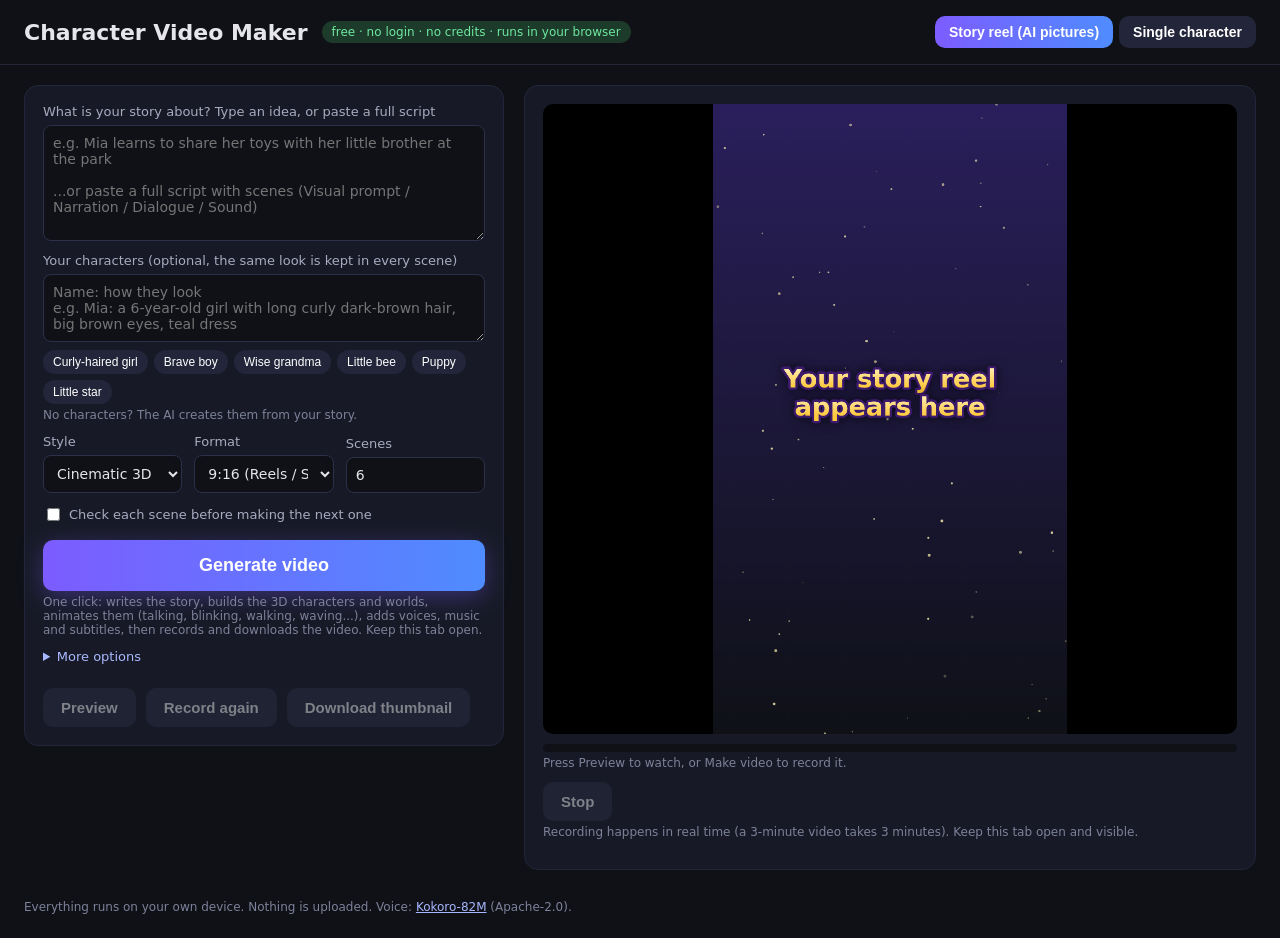
==== index.html @ 71a74d01 "Add real-time 3D animated characters and worlds (Three.js); voice failure no longer stops the video " ====
<!DOCTYPE html>
<html lang="en">
<head>
<meta charset="UTF-8" />
<meta name="viewport" content="width=device-width, initial-scale=1" />
<title>Character Video Maker - free, in your browser</title>
<meta name="description" content="Make talking character videos for free: cartoon characters or your own photo, AI voice, mouth movement, music. Runs in your browser." />
<link rel="stylesheet" href="style.css" />
</head>
<body>
<header>
  <h1>Character Video Maker</h1>
  <span class="badge">free &middot; no login &middot; no credits &middot; runs in your browser</span>
  <nav class="tabs">
    <button type="button" id="tab_story" class="tab active">Story reel (AI pictures)</button>
    <button type="button" id="tab_single" class="tab">Single character</button>
  </nav>
</header>

<main>
  <section class="card form" id="story_section">
    <label>What is your story about? Type an idea, or paste a full script
      <textarea id="st_script" rows="6" placeholder="e.g. Mia learns to share her toys with her little brother at the park&#10;&#10;...or paste a full script with scenes (Visual prompt / Narration / Dialogue / Sound)"></textarea>
    </label>
    <label>Your characters (optional, the same look is kept in every scene)
      <textarea id="st_chars" rows="3" placeholder="Name: how they look&#10;e.g. Mia: a 6-year-old girl with long curly dark-brown hair, big brown eyes, teal dress"></textarea>
    </label>
    <div class="chips" id="st_presets"></div>
    <p class="hint">No characters? The AI creates them from your story.</p>
    <div class="row">
      <label>Style <select id="st_style"></select></label>
      <label>Format <select id="st_format">
        <option value="9:16">9:16 (Reels / Shorts)</option>
        <option value="16:9">16:9 (YouTube)</option>
        <option value="1:1">1:1 (Square)</option>
      </select></label>
      <label>Scenes <input id="st_count" type="number" min="2" max="15" value="6" /></label>
    </div>
    <label class="check"><input id="st_step" type="checkbox" /> Check each scene before making the next one</label>
    <button type="button" id="st_generate" class="big">Generate video</button>
    <p class="hint">One click: writes the story, builds the 3D characters and worlds, animates them (talking, blinking, walking,
      waving...), adds voices, music and subtitles, then records and downloads the video. Keep this tab open.</p>

    <details>
      <summary>More options</summary>
      <div class="row">
        <label>Pictures <select id="st_source">
          <option value="3d" selected>Real-time 3D animated characters (works on any network)</option>
          <option value="ai">AI pictures, still images (pollinations.ai)</option>
          <option value="upload">I will upload my own pictures</option>
        </select></label>
        <label>Look seed <input id="st_seed" type="number" value="7" title="Same number = same look. Change for different pictures." /></label>
      </div>
      <div class="row">
        <button type="button" id="st_example" class="secondary small">Use example story</button>
        <button type="button" id="st_prepare" class="secondary small">Only create scenes (edit before recording)</button>
      </div>
    </details>

    <div id="st_plan" class="hidden">
      <div class="row">
        <label>Title shown at the start <input id="st_title" /></label>
        <label>Ending text <input id="st_end" /></label>
      </div>
      <fieldset>
        <legend>Characters &amp; voices</legend>
        <label>Narrator voice <select id="st_narrator"></select></label>
        <div id="st_cast"></div>
      </fieldset>
      <fieldset>
        <legend>Look &amp; sound</legend>
        <div class="row">
          <label>Music <select id="st_music">
            <option value="auto">Auto (from each scene's Sound)</option>
            <option value="magical">Magical</option><option value="happy">Happy</option>
            <option value="calm">Calm</option><option value="epic">Epic</option><option value="none">None</option>
          </select></label>
          <label>Min. seconds per scene <input id="st_min" type="number" min="2" max="30" value="4" /></label>
        </div>
        <div class="row wrap">
          <label class="check"><input id="st_cinematic" type="checkbox" checked /> Cinematic look (light, vignette, film grain)</label>
          <label class="check"><input id="st_captions" type="checkbox" checked /> Subtitles</label>
          <label class="check"><input id="st_sparkles" type="checkbox" checked /> Magic sparkles</label>
          <label class="check"><input id="st_sfx" type="checkbox" checked /> Sparkle sounds</label>
          <label class="check"><input id="st_use_timing" type="checkbox" checked /> Use scene times from script</label>
        </div>
      </fieldset>
      <h2>Scenes</h2>
      <div id="st_scenes"></div>
    </div>
    <p class="hint" id="st_ready"></p>
    <div class="buttons">
      <button type="button" id="st_preview" class="secondary" disabled>Preview</button>
      <button type="button" id="st_record" class="secondary" disabled>Record again</button>
      <button type="button" id="st_thumb" class="secondary" disabled>Download thumbnail</button>
    </div>
  </section>

  <section class="card form hidden" id="single_section">
    <label>Describe your video
      <textarea id="prompt" rows="2" placeholder="e.g. a happy robot dancing in the city at night"></textarea>
    </label>
    <p class="hint" id="agent_info"></p>

    <fieldset>
      <legend>Character</legend>
      <label class="upload">
        <span class="upload-title">Upload your own character picture</span>
        <span class="hint">A photo of you, a drawing, a cartoon, a toy or a pet. JPG or PNG (transparent PNG works best).</span>
        <input id="photo" type="file" accept="image/*" />
      </label>
      <div id="photo_box" class="hidden">
        <label>How to show your picture <select id="photo_style">
          <option value="cutout">Character on a background (moves, dances, walks)</option>
          <option value="full">Talking photo (fills the whole screen)</option>
        </select></label>
        <div id="cutout_opts" class="row">
          <label class="check"><input id="remove_bg" type="checkbox" checked /> Remove plain background</label>
          <label>Strength <input id="bg_tol" type="range" min="10" max="120" value="45" /></label>
        </div>
        <label class="check"><input id="mouth_on" type="checkbox" checked /> Move the mouth when talking</label>
        <p class="hint" id="mouth_hint">Click on the <b>mouth</b> in your picture below, then adjust the mouth width.</p>
        <canvas id="photo_setup"></canvas>
        <label id="mouth_w_box">Mouth width <input id="mouth_w" type="range" min="0.04" max="0.4" step="0.005" value="0.16" /></label>
        <button type="button" id="photo_clear" class="link">Remove my picture (use a cartoon character instead)</button>
      </div>
      <div id="cartoon_box">
        <label>...or choose a cartoon character <select id="character"></select></label>
        <div id="char_opts" class="row">
          <label>Colour <input id="color" type="color" value="#4f8cff" /></label>
          <label class="check"><input id="color_auto" type="checkbox" checked /> auto colour</label>
        </div>
      </div>
      <label id="motion_box">Movement <select id="motion"></select></label>
    </fieldset>

    <fieldset id="scene_box">
      <legend>Scene</legend>
      <label>Background <select id="scene"></select></label>
      <label id="bg_image_box" class="hidden">Background image <input id="bg_image" type="file" accept="image/*" /></label>
      <label id="bg_color_box" class="hidden">Background colour <input id="bg_color" type="color" value="#20243a" /></label>
      <div class="row">
        <label>Camera <select id="camera"></select></label>
        <label>Format <select id="format">
          <option value="16:9">16:9 (YouTube)</option>
          <option value="9:16">9:16 (Reels / Shorts)</option>
          <option value="1:1">1:1 (Square)</option>
        </select></label>
      </div>
    </fieldset>

    <fieldset>
      <legend>Voice &amp; sound</legend>
      <label>What should the character say?
        <textarea id="speech" rows="4" placeholder="Hello friends! Welcome to my channel. Today I will tell you a story..."></textarea>
      </label>
      <div class="row">
        <label>Voice <select id="voice"></select></label>
        <label>Speed <select id="speed">
          <option value="0.85">Slow</option>
          <option value="1" selected>Normal</option>
          <option value="1.15">Fast</option>
        </select></label>
      </div>
      <label>...or use your own recorded voice / audio file (optional)
        <input id="audio_file" type="file" accept="audio/*" />
      </label>
      <div class="row">
        <label>Background music <select id="music"></select></label>
        <label class="check"><input id="subtitles" type="checkbox" checked /> Subtitles</label>
      </div>
      <p class="hint">The first voice takes a little longer: your browser downloads the free voice model once (~90 MB).</p>
    </fieldset>

    <label>Video length (it becomes longer automatically if the speech is longer)
      <div class="row tight">
        <input id="minutes" type="number" min="0" max="10" value="0" /><span class="unit">min</span>
        <input id="seconds" type="number" min="0" max="59" value="10" /><span class="unit">sec</span>
      </div>
      <div class="chips" id="chips">
        <button type="button" data-s="10">10s</button><button type="button" data-s="30">30s</button>
        <button type="button" data-s="60">1 min</button><button type="button" data-s="120">2 min</button>
        <button type="button" data-s="180">3 min</button>
      </div>
    </label>
  </section>

  <section class="card output">
    <canvas id="stage" width="1280" height="720"></canvas>
    <div class="bar"><div id="fill"></div></div>
    <p id="status" class="hint">Press Preview to watch, or Make video to record it.</p>
    <div class="buttons">
      <button id="preview_btn" class="secondary">Preview</button>
      <button id="record_btn">Make video</button>
      <button id="stop_btn" class="secondary" disabled>Stop</button>
    </div>
    <p class="hint">Recording happens in real time (a 3-minute video takes 3 minutes). Keep this tab open and visible.</p>
    <div id="result" class="hidden">
      <h2>Your video</h2>
      <video id="result_video" controls></video>
      <a id="download" class="btn">Download video</a>
    </div>
  </section>
</main>
<footer>
  Everything runs on your own device. Nothing is uploaded. Voice: <a href="https://huggingface.co/hexgrad/Kokoro-82M" target="_blank" rel="noopener">Kokoro-82M</a> (Apache-2.0).
</footer>
<script type="module" src="js/app.js"></script>
<script type="module">
  import { initStory } from "./js/story.js";
  initStory();
  const tabs = { story: ["tab_story", "story_section"], single: ["tab_single", "single_section"] };
  for (const [mode, [tab]] of Object.entries(tabs)) {
    document.getElementById(tab).addEventListener("click", () => {
      for (const [m, [t, sec]] of Object.entries(tabs)) {
        document.getElementById(t).classList.toggle("active", m === mode);
        document.getElementById(sec).classList.toggle("hidden", m !== mode);
      }
      document.body.classList.toggle("story-mode", mode === "story");
      ["preview_btn", "record_btn"].forEach((id) => document.getElementById(id).classList.toggle("hidden", mode === "story"));
    });
  }
  document.body.classList.add("story-mode");
  ["preview_btn", "record_btn"].forEach((id) => document.getElementById(id).classList.add("hidden"));
</script>
</body>
</html>
---- style.css ----
* { box-sizing: border-box; }
body { margin: 0; font-family: system-ui, sans-serif; background: #0f1117; color: #e6e6ea; }
header { display: flex; flex-wrap: wrap; align-items: center; gap: 14px; padding: 16px 24px; border-bottom: 1px solid #23263a; }
h1 { margin: 0; font-size: 22px; }
h2 { font-size: 17px; margin: 18px 0 10px; }
.badge { background: #1d3b2a; color: #6ee7a0; padding: 4px 10px; border-radius: 999px; font-size: 12px; }
main { display: grid; grid-template-columns: minmax(320px, 480px) 1fr; gap: 20px; padding: 20px 24px; align-items: start; }
@media (max-width: 900px) { main { grid-template-columns: 1fr; } }
.card { background: #171a26; border: 1px solid #23263a; border-radius: 14px; padding: 18px; }
.output { position: sticky; top: 12px; }
label { display: flex; flex-direction: column; gap: 6px; font-size: 13px; color: #a8abc0; margin-bottom: 12px; flex: 1; }
label.check { flex-direction: row; align-items: center; }
input, textarea, select { background: #0f1117; color: #e6e6ea; border: 1px solid #2c3048; border-radius: 8px; padding: 9px; font: inherit; font-size: 14px; }
input[type="color"] { padding: 2px; height: 38px; width: 70px; }
input[type="range"] { padding: 0; }
textarea { resize: vertical; }
fieldset { border: 1px solid #2c3048; border-radius: 10px; padding: 10px 14px 2px; margin: 0 0 14px; }
legend { color: #c9b8ff; font-size: 13px; padding: 0 6px; }
.row { display: flex; gap: 12px; align-items: flex-end; }
.row > label { min-width: 0; }
.row > label > input:not([type="checkbox"]):not([type="color"]), .row > label > select { width: 100%; }
.row.tight { gap: 6px; align-items: center; }
.row.tight input { width: 80px; }
.unit { font-size: 13px; color: #a8abc0; margin-right: 10px; }
.chips { display: flex; flex-wrap: wrap; gap: 6px; margin-top: 4px; }
.chips button { background: #23263a; padding: 5px 10px; font-size: 12px; font-weight: 500; border-radius: 99px; }
.hint { font-size: 12px; color: #7d8199; margin: 4px 0 12px; }
.error { color: #ff7a7a; }
.upload { border: 2px dashed #5b4fd6; border-radius: 10px; padding: 12px; background: #1c1a33; }
.upload-title { color: #e6e6ea; font-size: 15px; font-weight: 600; }
.upload .hint { margin: 0; }
button.link { background: none; color: #ff9a9a; padding: 0 0 12px; font-size: 12px; font-weight: 500; }
#photo_setup { background: repeating-conic-gradient(#2a2e45 0% 25%, #1c1f30 0% 50%) 0 0 / 16px 16px; }
.hidden { display: none !important; }
.tabs { display: flex; gap: 6px; margin-left: auto; }
.tab { background: #23263a; font-size: 14px; padding: 8px 14px; }
.tab.active { background: linear-gradient(90deg, #7c5cff, #4f8cff); }
button.small { padding: 7px 12px; font-size: 13px; }
button.big { width: 100%; padding: 15px; font-size: 18px; margin-top: 4px; box-shadow: 0 6px 24px rgba(124, 92, 255, .35); }
details { margin: 8px 0 14px; }
summary { cursor: pointer; color: #a8b8ff; font-size: 13px; margin-bottom: 10px; }
#st_presets { margin: -4px 0 4px; }
.cast-row { display: grid; grid-template-columns: 90px 1fr 170px; gap: 8px; align-items: center; margin-bottom: 8px; font-size: 13px; }
@media (max-width: 600px) { .cast-row { grid-template-columns: 1fr; } }
.row.wrap { flex-wrap: wrap; gap: 4px 14px; }
.cast { display: grid; grid-template-columns: repeat(auto-fill, minmax(180px, 1fr)); gap: 0 12px; }
.scene-card { display: flex; gap: 12px; background: #11131d; border: 1px solid #23263a; border-radius: 10px; padding: 10px; margin-bottom: 10px; }
.thumb { width: 96px; min-width: 96px; aspect-ratio: 9 / 16; background: #23263a; border-radius: 8px; overflow: hidden; display: flex; align-items: center; justify-content: center; font-size: 12px; color: #7d8199; }
.thumb img { width: 100%; height: 100%; object-fit: cover; }
.scene-body { flex: 1; display: flex; flex-direction: column; gap: 6px; font-size: 13px; }
.scene-body textarea { font-size: 12px; }
.lines { font-size: 12px; color: #c9cbe0; max-height: 120px; overflow: auto; }
.scene-actions { display: flex; flex-wrap: wrap; gap: 8px; align-items: center; }
.small-upload { flex-direction: row; align-items: center; margin: 0; font-size: 12px; color: #a8b8ff; cursor: pointer; flex: none; }
.small-upload input { display: none; }
button, .btn { background: linear-gradient(90deg, #7c5cff, #4f8cff); color: #fff; border: 0; border-radius: 10px; padding: 11px 18px; font-size: 15px; font-weight: 600; cursor: pointer; text-decoration: none; display: inline-block; }
button.secondary { background: #2a2e45; }
button:disabled { opacity: .45; cursor: not-allowed; }
#stop_btn:not(:disabled) { background: #e0475b; box-shadow: 0 0 0 3px rgba(224, 71, 91, .3); opacity: 1; }
.thumb img { cursor: zoom-in; }
.buttons { display: flex; gap: 10px; flex-wrap: wrap; }
#stage { width: 100%; max-height: 70vh; object-fit: contain; background: #000; border-radius: 10px; display: block; }
#photo_setup { max-width: 100%; border-radius: 8px; cursor: crosshair; margin-bottom: 8px; }
.bar { height: 8px; background: #0f1117; border-radius: 99px; overflow: hidden; margin-top: 10px; }
#fill { height: 100%; width: 0; background: linear-gradient(90deg, #7c5cff, #4f8cff); transition: width .3s; }
#result video { width: 100%; border-radius: 10px; margin-bottom: 10px; background: #000; }
footer { padding: 10px 24px 24px; font-size: 12px; color: #7d8199; }
footer a { color: #a8b8ff; }
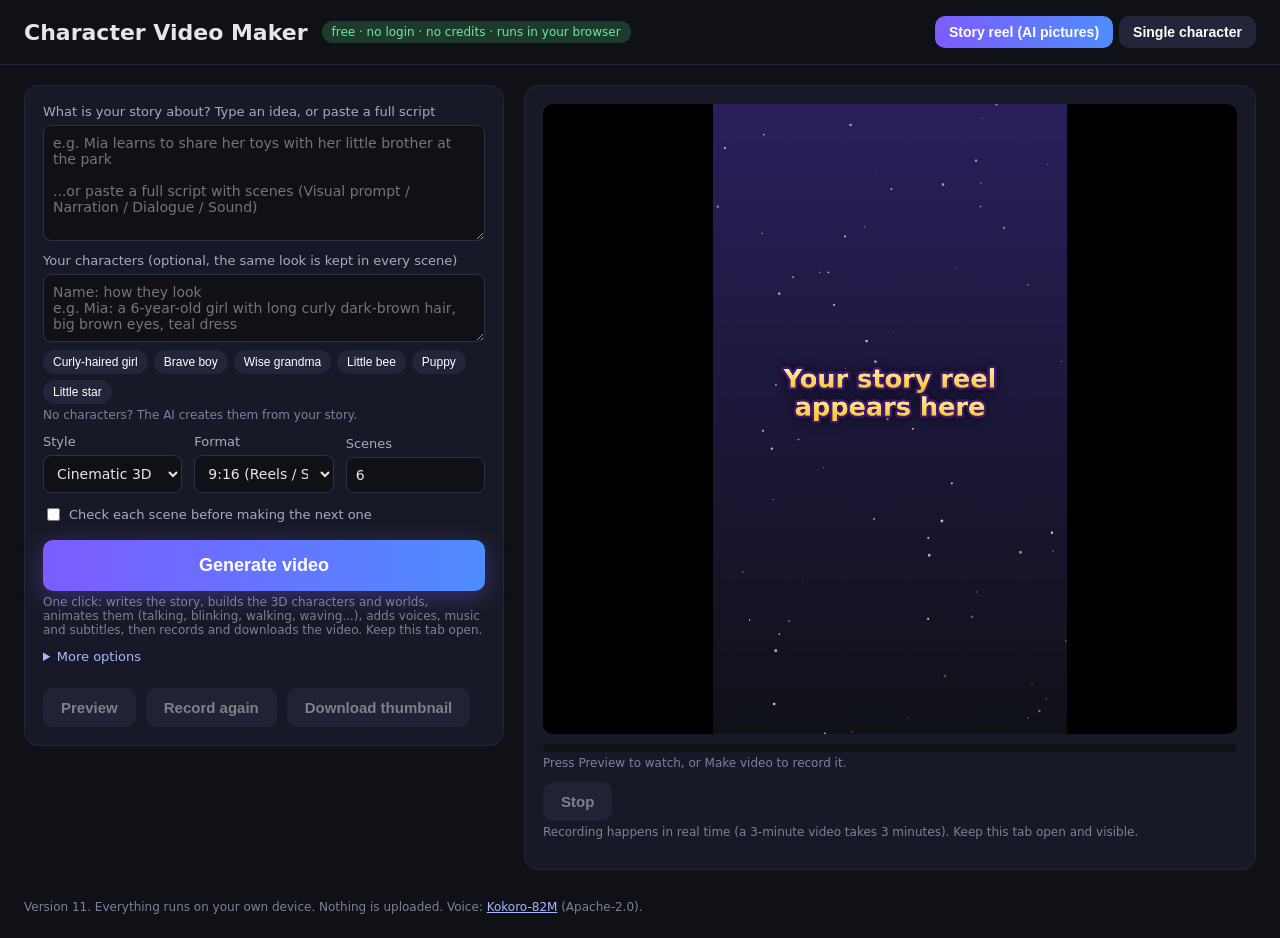
==== commit a7c89616: "Built-in story writer for themes, versioned assets so updates always load, visible 3D errors Generat" ====
--- a/index.html
+++ b/index.html
@@ -5,7 +5,7 @@
 <meta name="viewport" content="width=device-width, initial-scale=1" />
 <title>Character Video Maker - free, in your browser</title>
 <meta name="description" content="Make talking character videos for free: cartoon characters or your own photo, AI voice, mouth movement, music. Runs in your browser." />
-<link rel="stylesheet" href="style.css" />
+<link rel="stylesheet" href="style.css?v=11" />
 </head>
 <body>
 <header>
@@ -203,11 +203,11 @@
   </section>
 </main>
 <footer>
-  Everything runs on your own device. Nothing is uploaded. Voice: <a href="https://huggingface.co/hexgrad/Kokoro-82M" target="_blank" rel="noopener">Kokoro-82M</a> (Apache-2.0).
+  Version 11. Everything runs on your own device. Nothing is uploaded. Voice: <a href="https://huggingface.co/hexgrad/Kokoro-82M" target="_blank" rel="noopener">Kokoro-82M</a> (Apache-2.0).
 </footer>
-<script type="module" src="js/app.js"></script>
+<script type="module" src="js/app.js?v=11"></script>
 <script type="module">
-  import { initStory } from "./js/story.js";
+  import { initStory } from "./js/story.js?v=11";
   initStory();
   const tabs = { story: ["tab_story", "story_section"], single: ["tab_single", "single_section"] };
   for (const [mode, [tab]] of Object.entries(tabs)) {
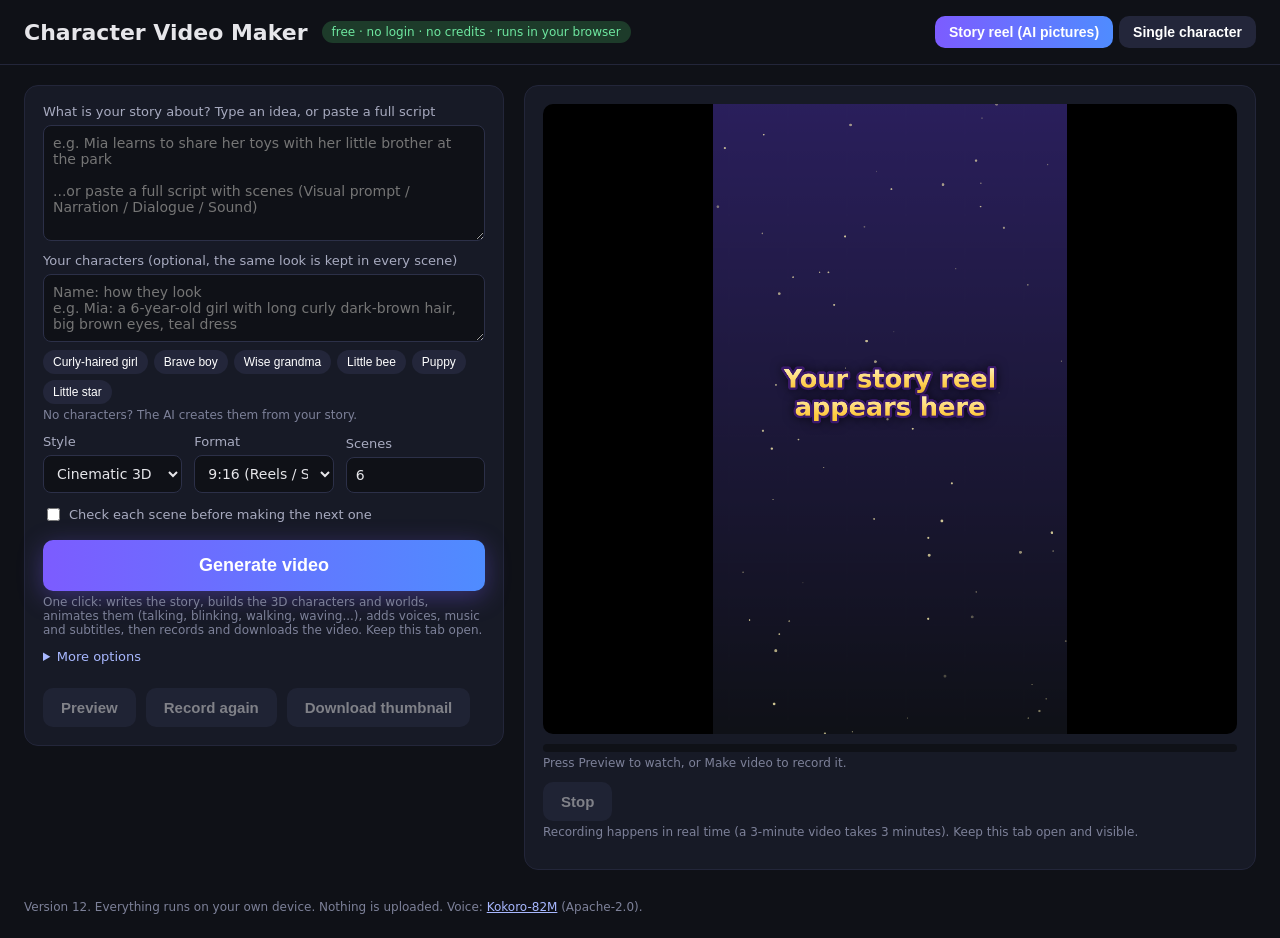
==== commit f076c20a: "Keep the page responsive while building 3D scenes Generated with [Devin](https://devin.ai)  Co-Autho" ====
--- a/index.html
+++ b/index.html
@@ -5,7 +5,7 @@
 <meta name="viewport" content="width=device-width, initial-scale=1" />
 <title>Character Video Maker - free, in your browser</title>
 <meta name="description" content="Make talking character videos for free: cartoon characters or your own photo, AI voice, mouth movement, music. Runs in your browser." />
-<link rel="stylesheet" href="style.css?v=11" />
+<link rel="stylesheet" href="style.css?v=12" />
 </head>
 <body>
 <header>
@@ -203,11 +203,11 @@
   </section>
 </main>
 <footer>
-  Version 11. Everything runs on your own device. Nothing is uploaded. Voice: <a href="https://huggingface.co/hexgrad/Kokoro-82M" target="_blank" rel="noopener">Kokoro-82M</a> (Apache-2.0).
+  Version 12. Everything runs on your own device. Nothing is uploaded. Voice: <a href="https://huggingface.co/hexgrad/Kokoro-82M" target="_blank" rel="noopener">Kokoro-82M</a> (Apache-2.0).
 </footer>
-<script type="module" src="js/app.js?v=11"></script>
+<script type="module" src="js/app.js?v=12"></script>
 <script type="module">
-  import { initStory } from "./js/story.js?v=11";
+  import { initStory } from "./js/story.js?v=12";
   initStory();
   const tabs = { story: ["tab_story", "story_section"], single: ["tab_single", "single_section"] };
   for (const [mode, [tab]] of Object.entries(tabs)) {
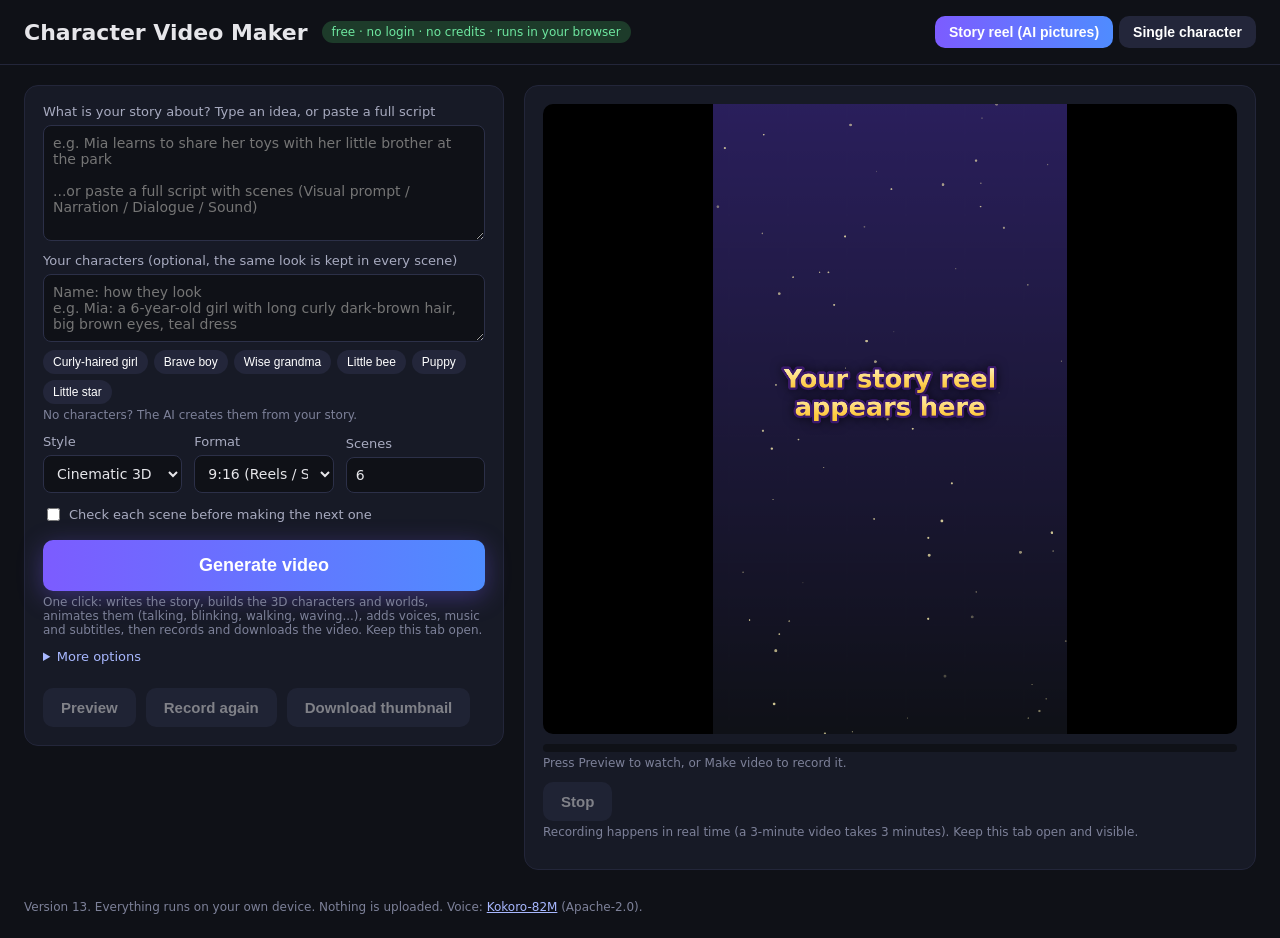
==== commit ee1df9a4: "Story writer: recognise boys' names Generated with [Devin](https://devin.ai)  Co-Authored-By: Devin " ====
--- a/index.html
+++ b/index.html
@@ -5,7 +5,7 @@
 <meta name="viewport" content="width=device-width, initial-scale=1" />
 <title>Character Video Maker - free, in your browser</title>
 <meta name="description" content="Make talking character videos for free: cartoon characters or your own photo, AI voice, mouth movement, music. Runs in your browser." />
-<link rel="stylesheet" href="style.css?v=12" />
+<link rel="stylesheet" href="style.css?v=13" />
 </head>
 <body>
 <header>
@@ -203,11 +203,11 @@
   </section>
 </main>
 <footer>
-  Version 12. Everything runs on your own device. Nothing is uploaded. Voice: <a href="https://huggingface.co/hexgrad/Kokoro-82M" target="_blank" rel="noopener">Kokoro-82M</a> (Apache-2.0).
+  Version 13. Everything runs on your own device. Nothing is uploaded. Voice: <a href="https://huggingface.co/hexgrad/Kokoro-82M" target="_blank" rel="noopener">Kokoro-82M</a> (Apache-2.0).
 </footer>
-<script type="module" src="js/app.js?v=12"></script>
+<script type="module" src="js/app.js?v=13"></script>
 <script type="module">
-  import { initStory } from "./js/story.js?v=12";
+  import { initStory } from "./js/story.js?v=13";
   initStory();
   const tabs = { story: ["tab_story", "story_section"], single: ["tab_single", "single_section"] };
   for (const [mode, [tab]] of Object.entries(tabs)) {
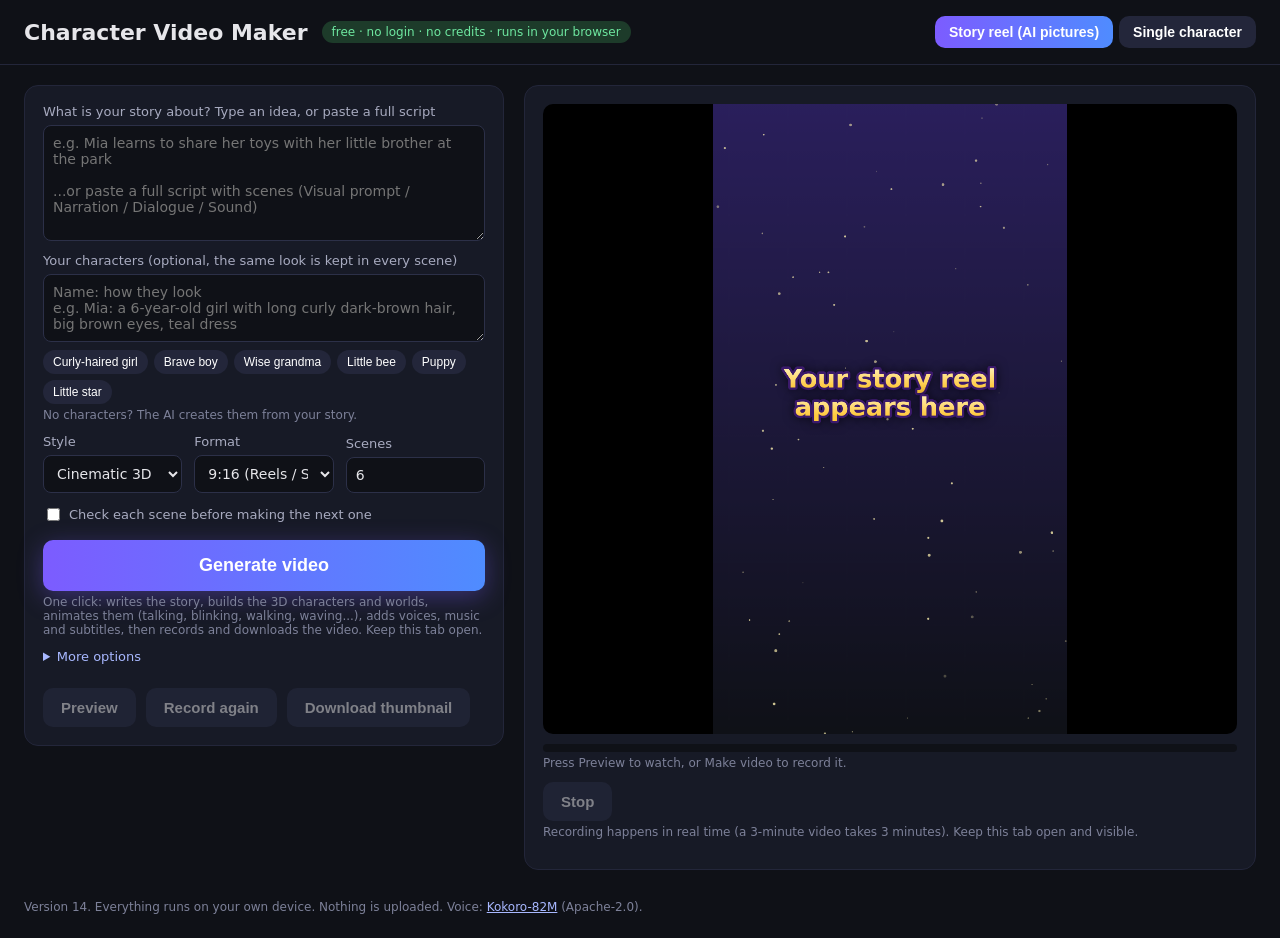
==== commit 5955b950: "Create voices in a background worker and adapt 3D quality so the page never freezes Generated with [" ====
--- a/index.html
+++ b/index.html
@@ -5,7 +5,7 @@
 <meta name="viewport" content="width=device-width, initial-scale=1" />
 <title>Character Video Maker - free, in your browser</title>
 <meta name="description" content="Make talking character videos for free: cartoon characters or your own photo, AI voice, mouth movement, music. Runs in your browser." />
-<link rel="stylesheet" href="style.css?v=13" />
+<link rel="stylesheet" href="style.css?v=14" />
 </head>
 <body>
 <header>
@@ -203,11 +203,11 @@
   </section>
 </main>
 <footer>
-  Version 13. Everything runs on your own device. Nothing is uploaded. Voice: <a href="https://huggingface.co/hexgrad/Kokoro-82M" target="_blank" rel="noopener">Kokoro-82M</a> (Apache-2.0).
+  Version 14. Everything runs on your own device. Nothing is uploaded. Voice: <a href="https://huggingface.co/hexgrad/Kokoro-82M" target="_blank" rel="noopener">Kokoro-82M</a> (Apache-2.0).
 </footer>
-<script type="module" src="js/app.js?v=13"></script>
+<script type="module" src="js/app.js?v=14"></script>
 <script type="module">
-  import { initStory } from "./js/story.js?v=13";
+  import { initStory } from "./js/story.js?v=14";
   initStory();
   const tabs = { story: ["tab_story", "story_section"], single: ["tab_single", "single_section"] };
   for (const [mode, [tab]] of Object.entries(tabs)) {
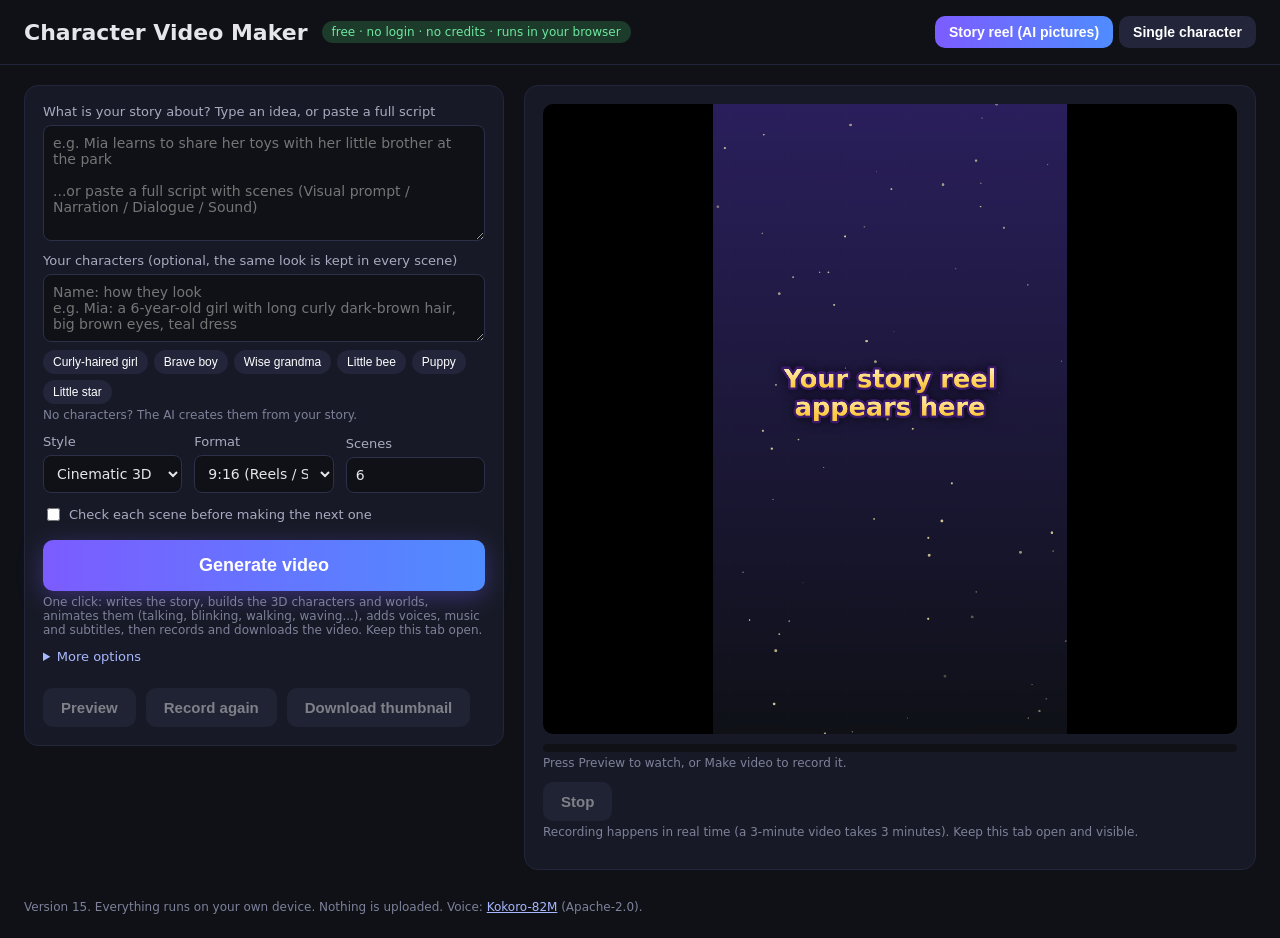
==== commit bd1a32b8: "Story writer: build the story from the theme (names, age, skills) instead of a fixed moral template " ====
--- a/index.html
+++ b/index.html
@@ -5,7 +5,7 @@
 <meta name="viewport" content="width=device-width, initial-scale=1" />
 <title>Character Video Maker - free, in your browser</title>
 <meta name="description" content="Make talking character videos for free: cartoon characters or your own photo, AI voice, mouth movement, music. Runs in your browser." />
-<link rel="stylesheet" href="style.css?v=14" />
+<link rel="stylesheet" href="style.css?v=15" />
 </head>
 <body>
 <header>
@@ -203,11 +203,11 @@
   </section>
 </main>
 <footer>
-  Version 14. Everything runs on your own device. Nothing is uploaded. Voice: <a href="https://huggingface.co/hexgrad/Kokoro-82M" target="_blank" rel="noopener">Kokoro-82M</a> (Apache-2.0).
+  Version 15. Everything runs on your own device. Nothing is uploaded. Voice: <a href="https://huggingface.co/hexgrad/Kokoro-82M" target="_blank" rel="noopener">Kokoro-82M</a> (Apache-2.0).
 </footer>
-<script type="module" src="js/app.js?v=14"></script>
+<script type="module" src="js/app.js?v=15"></script>
 <script type="module">
-  import { initStory } from "./js/story.js?v=14";
+  import { initStory } from "./js/story.js?v=15";
   initStory();
   const tabs = { story: ["tab_story", "story_section"], single: ["tab_single", "single_section"] };
   for (const [mode, [tab]] of Object.entries(tabs)) {
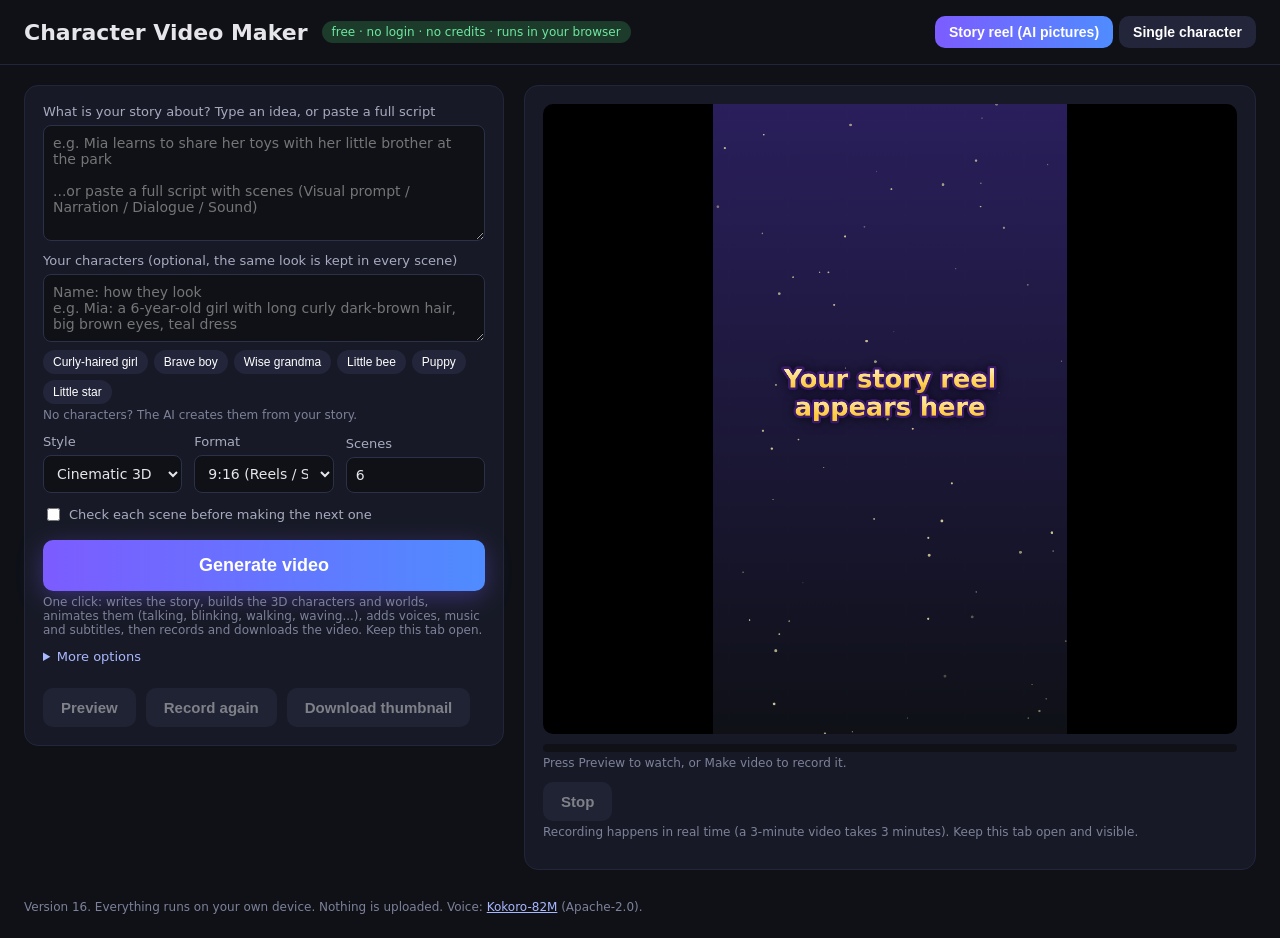
==== commit 94d239d2: "Story writer: understand typos ("lear"), "wants/tries to" and "with her mother" "Inayat lear how to " ====
--- a/index.html
+++ b/index.html
@@ -5,7 +5,7 @@
 <meta name="viewport" content="width=device-width, initial-scale=1" />
 <title>Character Video Maker - free, in your browser</title>
 <meta name="description" content="Make talking character videos for free: cartoon characters or your own photo, AI voice, mouth movement, music. Runs in your browser." />
-<link rel="stylesheet" href="style.css?v=15" />
+<link rel="stylesheet" href="style.css?v=16" />
 </head>
 <body>
 <header>
@@ -203,11 +203,11 @@
   </section>
 </main>
 <footer>
-  Version 15. Everything runs on your own device. Nothing is uploaded. Voice: <a href="https://huggingface.co/hexgrad/Kokoro-82M" target="_blank" rel="noopener">Kokoro-82M</a> (Apache-2.0).
+  Version 16. Everything runs on your own device. Nothing is uploaded. Voice: <a href="https://huggingface.co/hexgrad/Kokoro-82M" target="_blank" rel="noopener">Kokoro-82M</a> (Apache-2.0).
 </footer>
-<script type="module" src="js/app.js?v=15"></script>
+<script type="module" src="js/app.js?v=16"></script>
 <script type="module">
-  import { initStory } from "./js/story.js?v=15";
+  import { initStory } from "./js/story.js?v=16";
   initStory();
   const tabs = { story: ["tab_story", "story_section"], single: ["tab_single", "single_section"] };
   for (const [mode, [tab]] of Object.entries(tabs)) {
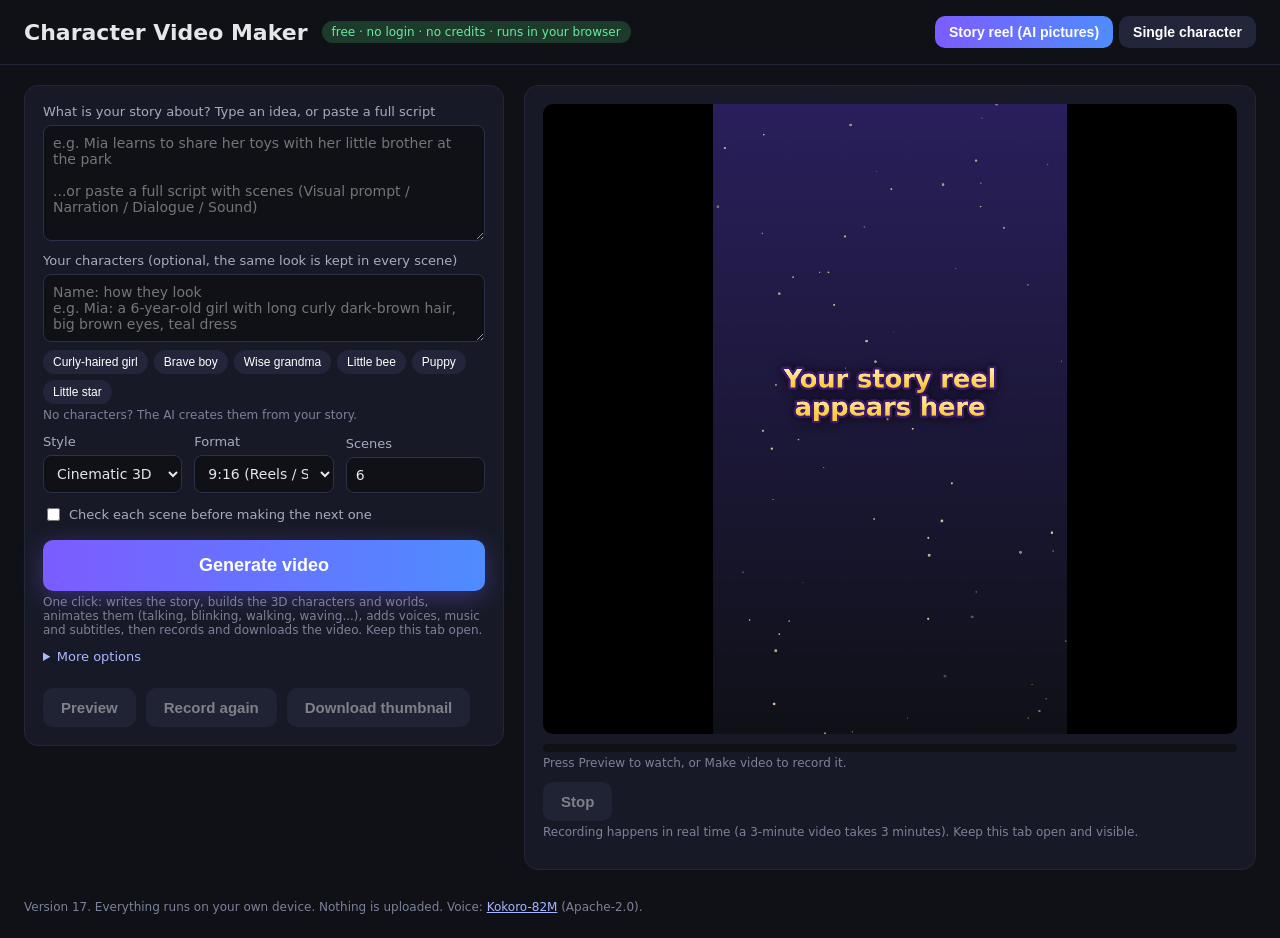
==== commit b8b92c69: "Story writer: plain sentences like "Inayat is making rice" get their own story Themes without "learn" ====
--- a/index.html
+++ b/index.html
@@ -5,7 +5,7 @@
 <meta name="viewport" content="width=device-width, initial-scale=1" />
 <title>Character Video Maker - free, in your browser</title>
 <meta name="description" content="Make talking character videos for free: cartoon characters or your own photo, AI voice, mouth movement, music. Runs in your browser." />
-<link rel="stylesheet" href="style.css?v=16" />
+<link rel="stylesheet" href="style.css?v=17" />
 </head>
 <body>
 <header>
@@ -203,11 +203,11 @@
   </section>
 </main>
 <footer>
-  Version 16. Everything runs on your own device. Nothing is uploaded. Voice: <a href="https://huggingface.co/hexgrad/Kokoro-82M" target="_blank" rel="noopener">Kokoro-82M</a> (Apache-2.0).
+  Version 17. Everything runs on your own device. Nothing is uploaded. Voice: <a href="https://huggingface.co/hexgrad/Kokoro-82M" target="_blank" rel="noopener">Kokoro-82M</a> (Apache-2.0).
 </footer>
-<script type="module" src="js/app.js?v=16"></script>
+<script type="module" src="js/app.js?v=17"></script>
 <script type="module">
-  import { initStory } from "./js/story.js?v=16";
+  import { initStory } from "./js/story.js?v=17";
   initStory();
   const tabs = { story: ["tab_story", "story_section"], single: ["tab_single", "single_section"] };
   for (const [mode, [tab]] of Object.entries(tabs)) {
